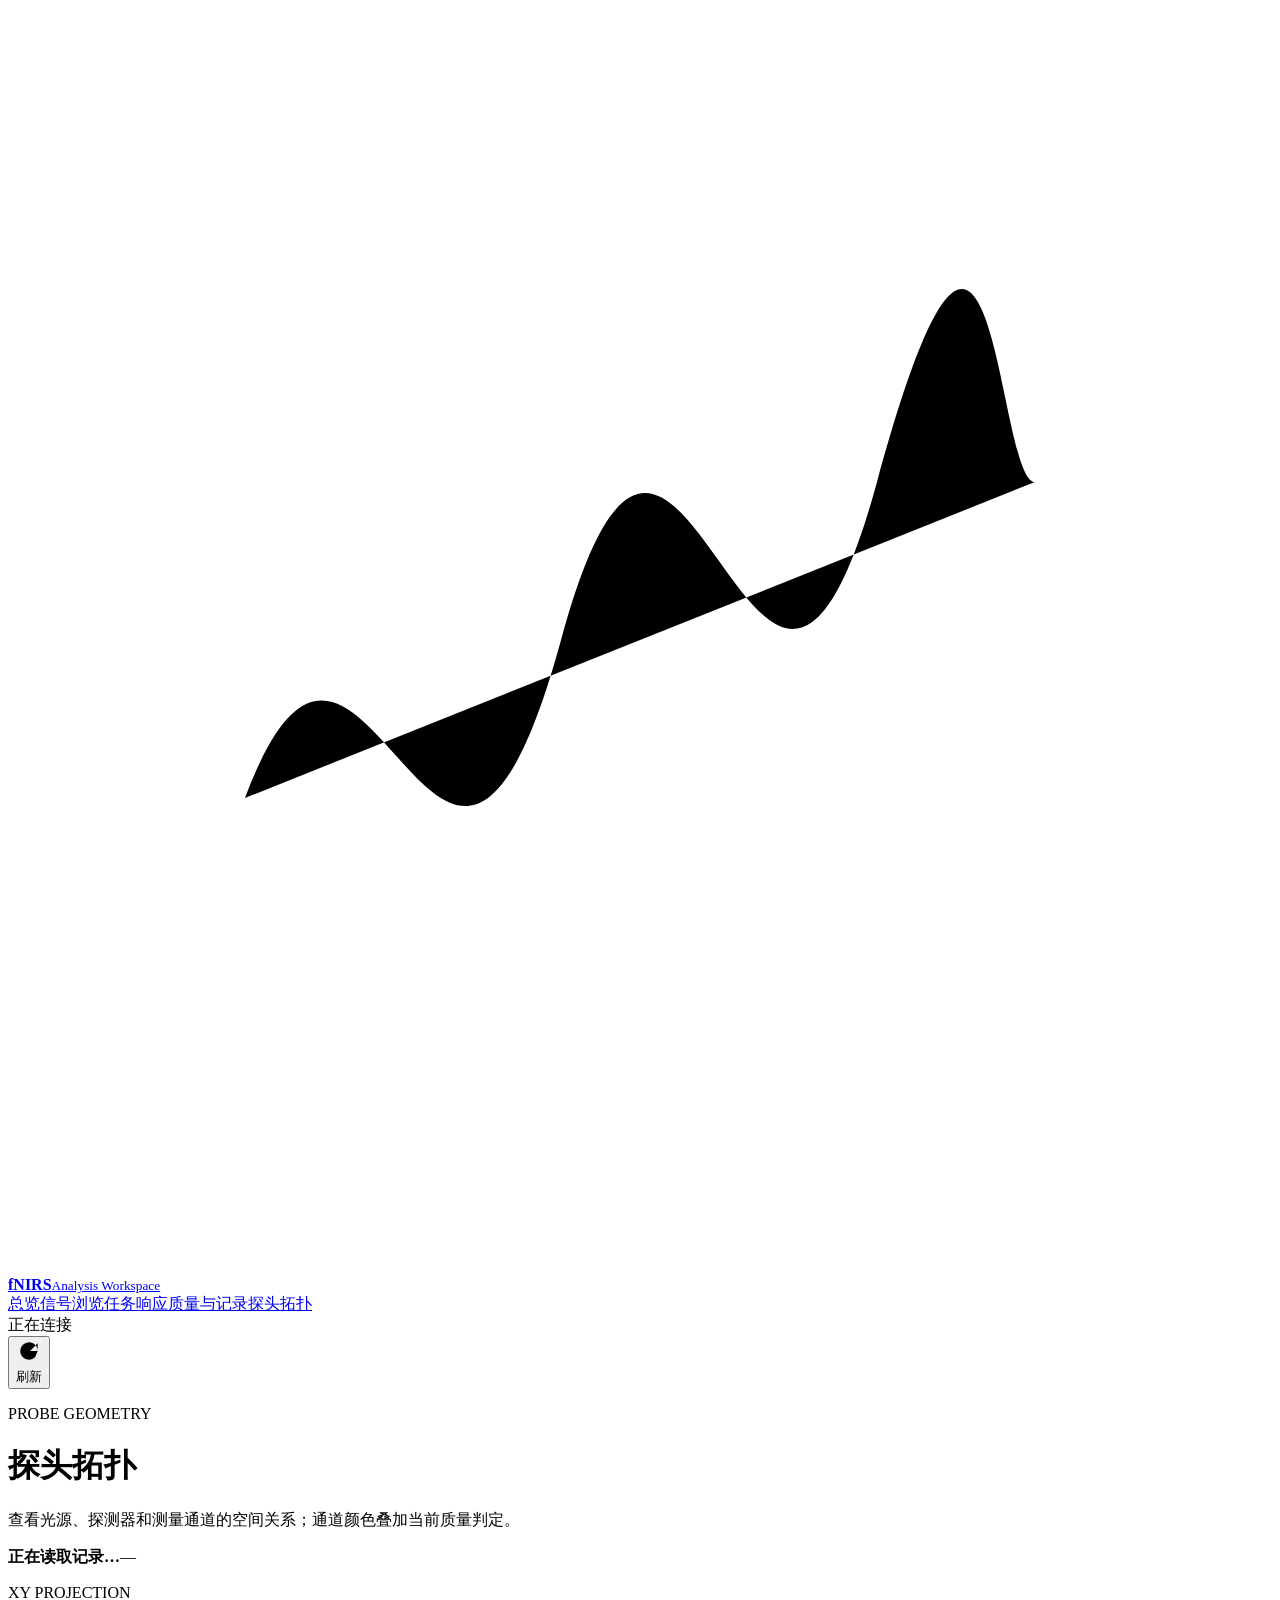
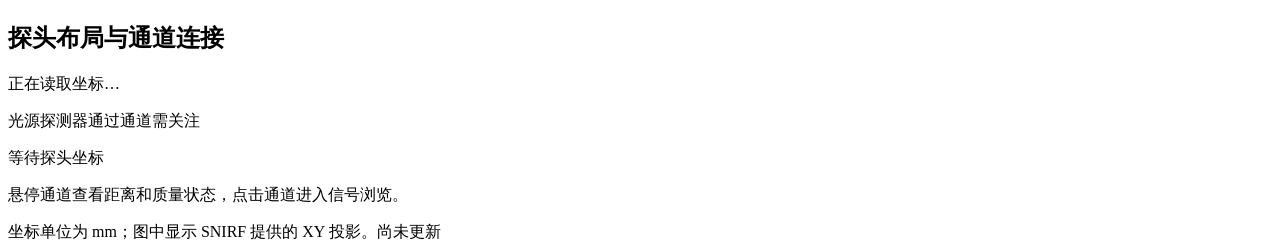
==== static/probe.html @ ed5deb05 "Move probe topology to dedicated page" ====
<!doctype html>
<html lang="zh-CN">
  <head><meta charset="utf-8" /><meta name="viewport" content="width=device-width, initial-scale=1" /><meta name="theme-color" content="#f5f6f4" /><title>探头拓扑 · Cedalion fNIRS</title><link rel="icon" href="/favicon.svg" type="image/svg+xml" /><link rel="stylesheet" href="/workspace.css?v=topology-2" /></head>
  <body data-page="probe">
    <header class="appbar"><div class="appbar-inner">
      <a class="brand" href="/" aria-label="fNIRS 分析工作台首页"><span class="brand-mark" aria-hidden="true"><svg viewBox="0 0 32 32"><path d="M6 20c3-8 5 7 8-4s5 7 8-4 3 0 4 0" /></svg></span><span><strong>fNIRS</strong><small>Analysis Workspace</small></span></a>
      <nav class="primary-nav" aria-label="主导航"><a href="/" data-nav-page="overview">总览</a><a href="/signals.html" data-nav-page="signals">信号浏览</a><a href="/task.html" data-nav-page="task">任务响应</a><a href="/quality.html" data-nav-page="quality">质量与记录</a><a href="/probe.html" data-nav-page="probe">探头拓扑</a></nav>
      <div class="appbar-actions"><div id="connection" class="connection waiting" role="status" aria-live="polite"><span class="status-dot"></span><span>正在连接</span></div><button id="refresh" class="button button-primary" type="button"><svg viewBox="0 0 24 24"><path d="M20 11a8 8 0 1 0-2.3 5.7M20 4v7h-7" /></svg>刷新</button></div>
    </div></header>
    <main class="shell page-shell">
      <header class="page-heading"><div><p class="eyebrow">PROBE GEOMETRY</p><h1>探头拓扑</h1><p>查看光源、探测器和测量通道的空间关系；通道颜色叠加当前质量判定。</p></div><div class="page-context"><strong id="context-file">正在读取记录…</strong><span id="context-meta">—</span></div></header>
      <section class="panel topology-panel topology-page-panel" aria-labelledby="topology-title"><div class="topology-heading"><div><p class="eyebrow">XY PROJECTION</p><h2 id="topology-title">探头布局与通道连接</h2></div><p id="topology-summary">正在读取坐标…</p></div><div class="topology-legend"><span><i class="topology-dot source"></i>光源</span><span><i class="topology-dot detector"></i>探测器</span><span><i class="topology-line good"></i>通过通道</span><span><i class="topology-line bad"></i>需关注</span></div><div id="topology-plot" class="topology-plot"><p class="empty-state">等待探头坐标</p></div><p id="topology-note" class="quality-note">悬停通道查看距离和质量状态，点击通道进入信号浏览。</p></section>
      <footer class="page-footer"><span>坐标单位为 mm；图中显示 SNIRF 提供的 XY 投影。</span><span id="updated-at">尚未更新</span></footer>
    </main>
    <script src="/common.js?v=psp-1" defer></script><script src="/probe.js?v=topology-2" defer></script>
  </body>
</html>
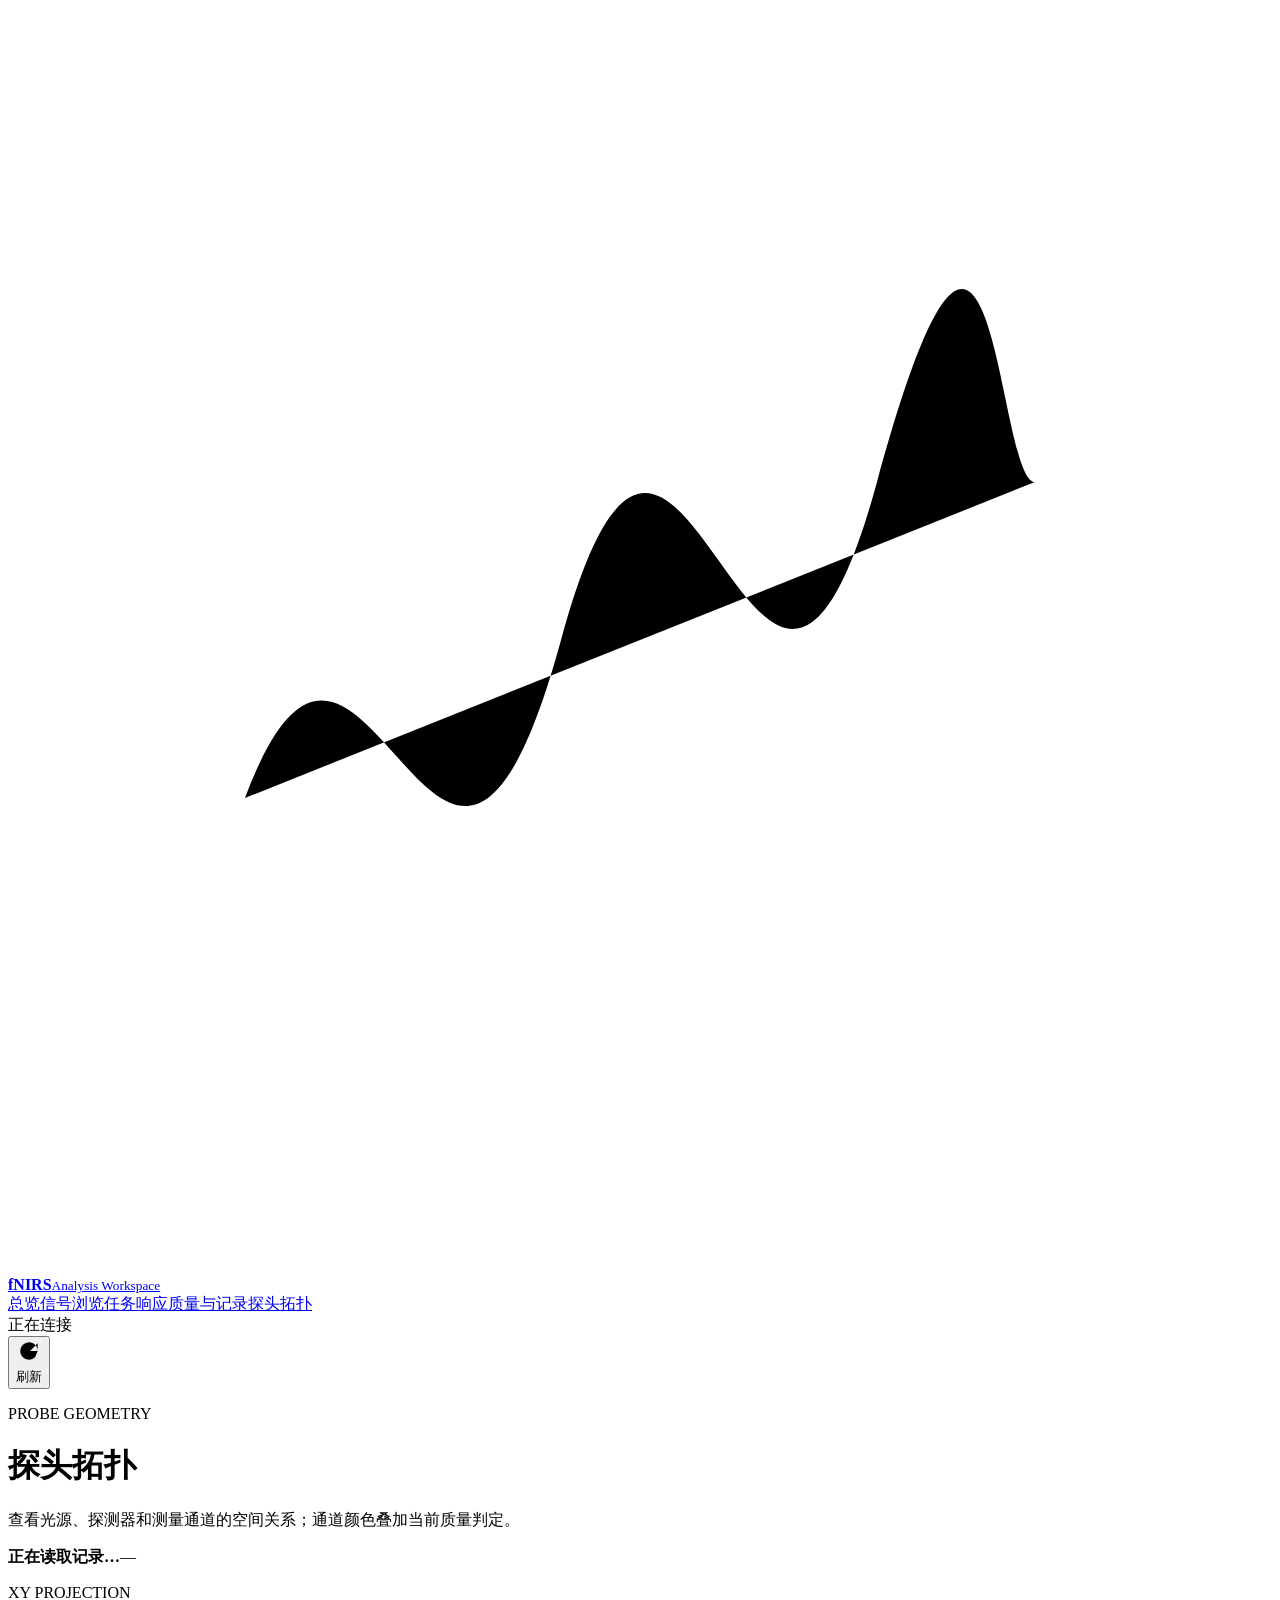
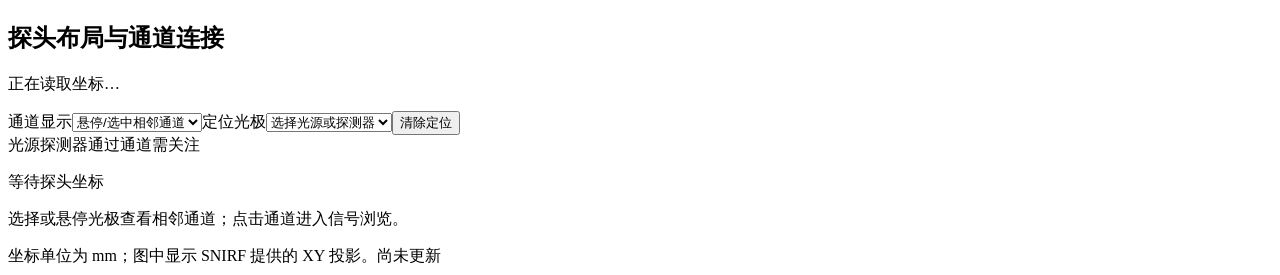
==== commit 0932cba9: "Improve dense probe topology readability" ====
--- a/static/probe.html
+++ b/static/probe.html
@@ -9,9 +9,9 @@
     </div></header>
     <main class="shell page-shell">
       <header class="page-heading"><div><p class="eyebrow">PROBE GEOMETRY</p><h1>探头拓扑</h1><p>查看光源、探测器和测量通道的空间关系；通道颜色叠加当前质量判定。</p></div><div class="page-context"><strong id="context-file">正在读取记录…</strong><span id="context-meta">—</span></div></header>
-      <section class="panel topology-panel topology-page-panel" aria-labelledby="topology-title"><div class="topology-heading"><div><p class="eyebrow">XY PROJECTION</p><h2 id="topology-title">探头布局与通道连接</h2></div><p id="topology-summary">正在读取坐标…</p></div><div class="topology-legend"><span><i class="topology-dot source"></i>光源</span><span><i class="topology-dot detector"></i>探测器</span><span><i class="topology-line good"></i>通过通道</span><span><i class="topology-line bad"></i>需关注</span></div><div id="topology-plot" class="topology-plot"><p class="empty-state">等待探头坐标</p></div><p id="topology-note" class="quality-note">悬停通道查看距离和质量状态，点击通道进入信号浏览。</p></section>
+      <section class="panel topology-panel topology-page-panel" aria-labelledby="topology-title"><div class="topology-heading"><div><p class="eyebrow">XY PROJECTION</p><h2 id="topology-title">探头布局与通道连接</h2></div><p id="topology-summary">正在读取坐标…</p></div><div class="topology-toolbar"><label><span>通道显示</span><select id="topology-mode"><option value="neighbors">悬停/选中相邻通道</option><option value="passed">仅显示通过通道</option><option value="all">显示全部通道</option><option value="hidden">隐藏通道连线</option></select></label><label><span>定位光极</span><select id="topology-focus"><option value="">选择光源或探测器</option></select></label><button id="topology-reset" class="button button-secondary" type="button">清除定位</button></div><div class="topology-legend"><span><i class="topology-dot source"></i>光源</span><span><i class="topology-dot detector"></i>探测器</span><span><i class="topology-line good"></i>通过通道</span><span><i class="topology-line bad"></i>需关注</span></div><div id="topology-plot" class="topology-plot"><p class="empty-state">等待探头坐标</p></div><p id="topology-note" class="quality-note">选择或悬停光极查看相邻通道；点击通道进入信号浏览。</p></section>
       <footer class="page-footer"><span>坐标单位为 mm；图中显示 SNIRF 提供的 XY 投影。</span><span id="updated-at">尚未更新</span></footer>
     </main>
-    <script src="/common.js?v=psp-1" defer></script><script src="/probe.js?v=topology-2" defer></script>
+    <script src="/common.js?v=psp-1" defer></script><script src="/probe.js?v=topology-3" defer></script>
   </body>
 </html>
